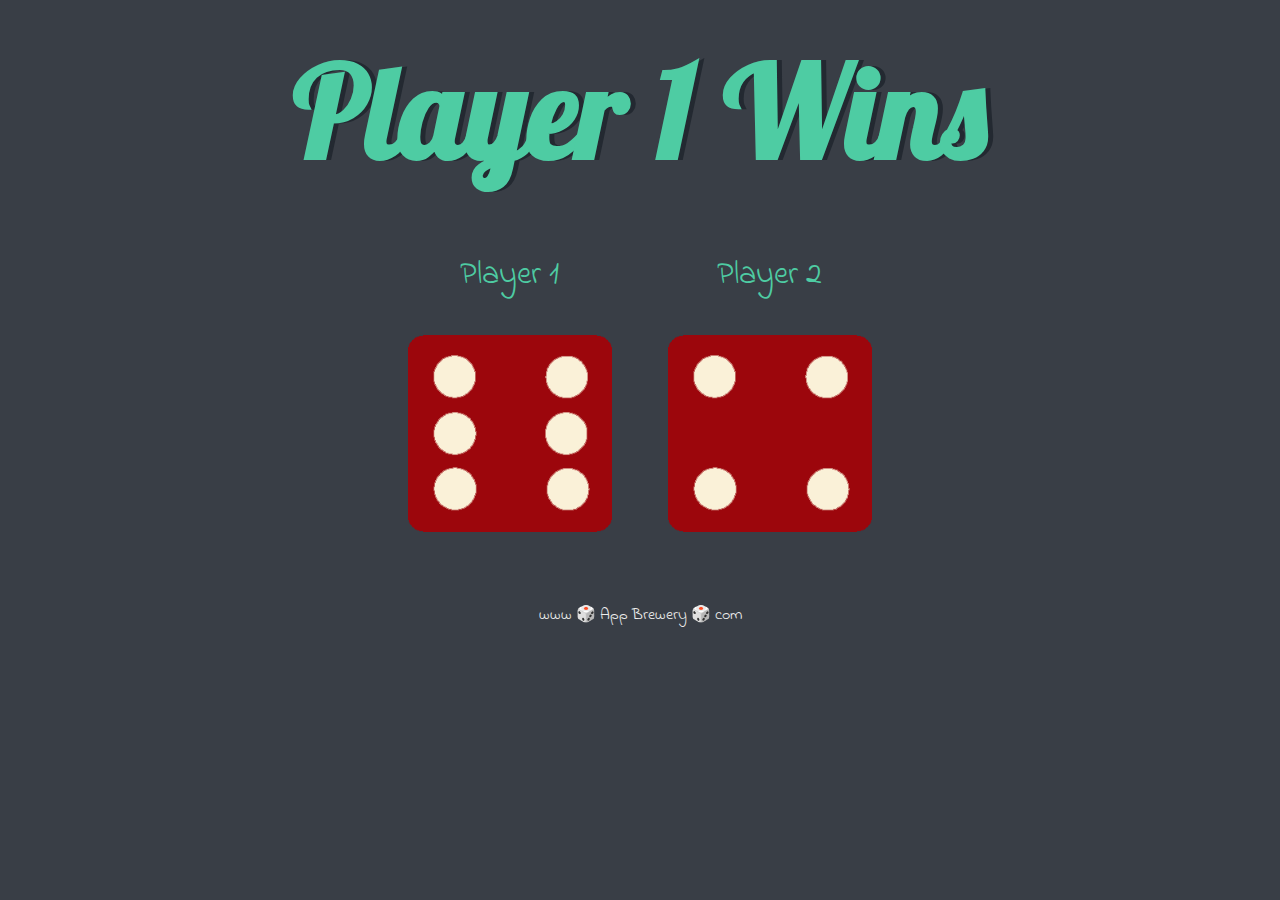
==== dicee.html @ 4a56027c "first commit" ====
<!DOCTYPE html>
<html lang="en" dir="ltr">
  <head>
    <meta charset="utf-8">
    <title>Dicee</title>
    <link rel="stylesheet" href="styles.css">
    <link href="https://fonts.googleapis.com/css?family=Indie+Flower|Lobster" rel="stylesheet">

  </head>
  <body>

    <div class="container">
      <h1>Refresh Me</h1>

      <div class="dice">
        <p>Player 1</p>
        <img class="img1" src="dice6.png">
      </div>

      <div class="dice">
        <p>Player 2</p>
        <img class="img2" src="dice6.png">
      </div>

    </div>

    <script src="index.js"></script>
  </body>

  <footer>
    www 🎲 App Brewery 🎲 com
  </footer>
</html>
---- styles.css ----
.container {
  width: 70%;
  margin: auto;
  text-align: center;
}

.dice {
  text-align: center;
  display: inline-block;

}

body {
  background-color: #393E46;
}

h1 {
  margin: 30px;
  font-family: 'Lobster', cursive;
  text-shadow: 5px 0 #232931;
  font-size: 8rem;
  color: #4ECCA3;
}

p {
  font-size: 2rem;
  color: #4ECCA3;
  font-family: 'Indie Flower', cursive;
}

img {
  width: 80%;
}

footer {
  margin-top: 5%;
  color: #EEEEEE;
  text-align: center;
  font-family: 'Indie Flower', cursive;

}
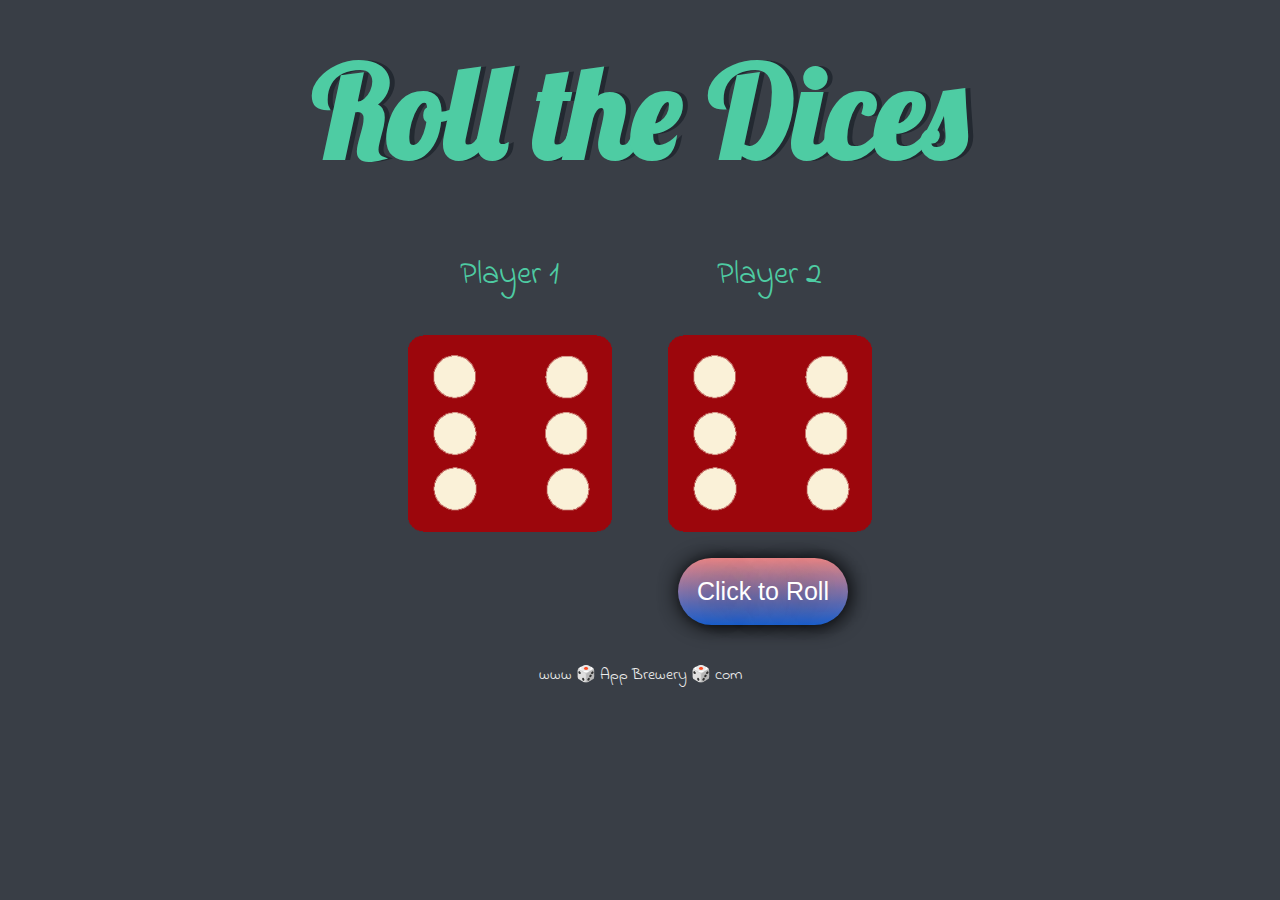
==== commit 6c249519: "Added a Play Button to replace the initial reload method to play the game" ====
--- a/dicee.html
+++ b/dicee.html
@@ -10,7 +10,7 @@
   <body>
 
     <div class="container">
-      <h1>Refresh Me</h1>
+      <h1>Roll the Dices</h1>
 
       <div class="dice">
         <p>Player 1</p>
@@ -21,8 +21,9 @@
         <p>Player 2</p>
         <img class="img2" src="dice6.png">
       </div>
-
     </div>
+    <br>
+    <button type ="submit" class="BUTTON_SAD" onClick="refreshPage();">Click to Roll</button>
 
     <script src="index.js"></script>
   </body>
--- a/styles.css
+++ b/styles.css
@@ -32,10 +32,52 @@
   width: 80%;
 }
 
+
 footer {
-  margin-top: 5%;
+  margin-top: 3%;
   color: #EEEEEE;
   text-align: center;
   font-family: 'Indie Flower', cursive;
 
 }
+
+.BUTTON_SAD {
+  margin-left: 670px;
+  background: #EC8888;
+  background-image: -webkit-linear-gradient(top, #EC8888, #1E62D0);
+  background-image: -moz-linear-gradient(top, #EC8888, #1E62D0);
+  background-image: -ms-linear-gradient(top, #EC8888, #1E62D0);
+  background-image: -o-linear-gradient(top, #EC8888, #1E62D0);
+  background-image: -webkit-gradient(to bottom, #EC8888, #1E62D0);
+  -webkit-border-radius: 48px;
+  -moz-border-radius: 48px;
+  border-radius: 48px;
+  color: #FFFFFF;
+  font-family: Helvetica;
+  font-size: 25px;
+  font-weight: 100;
+  padding: 19px;
+  -webkit-box-shadow: 1px 1px 20px 0 #000000;
+  -moz-box-shadow: 1px 1px 20px 0 #000000;
+  box-shadow: 1px 1px 20px 0 #000000;
+  text-shadow: 0 1px 40px #000000;
+  border: solid #337FED 0;
+  text-decoration: none;
+  display: inline-block;
+  cursor: pointer;
+  text-align: center;
+}
+
+.BUTTON_SAD:hover {
+  border: solid #337FED 1px;
+  background: #ED7474;
+  background-image: -webkit-linear-gradient(top, #ED7474, #3D94F6);
+  background-image: -moz-linear-gradient(top, #ED7474, #3D94F6);
+  background-image: -ms-linear-gradient(top, #ED7474, #3D94F6);
+  background-image: -o-linear-gradient(top, #ED7474, #3D94F6);
+  background-image: -webkit-gradient(to bottom, #ED7474, #3D94F6);
+  -webkit-border-radius: 48px;
+  -moz-border-radius: 48px;
+  border-radius: 48px;
+  text-decoration: none;
+}
